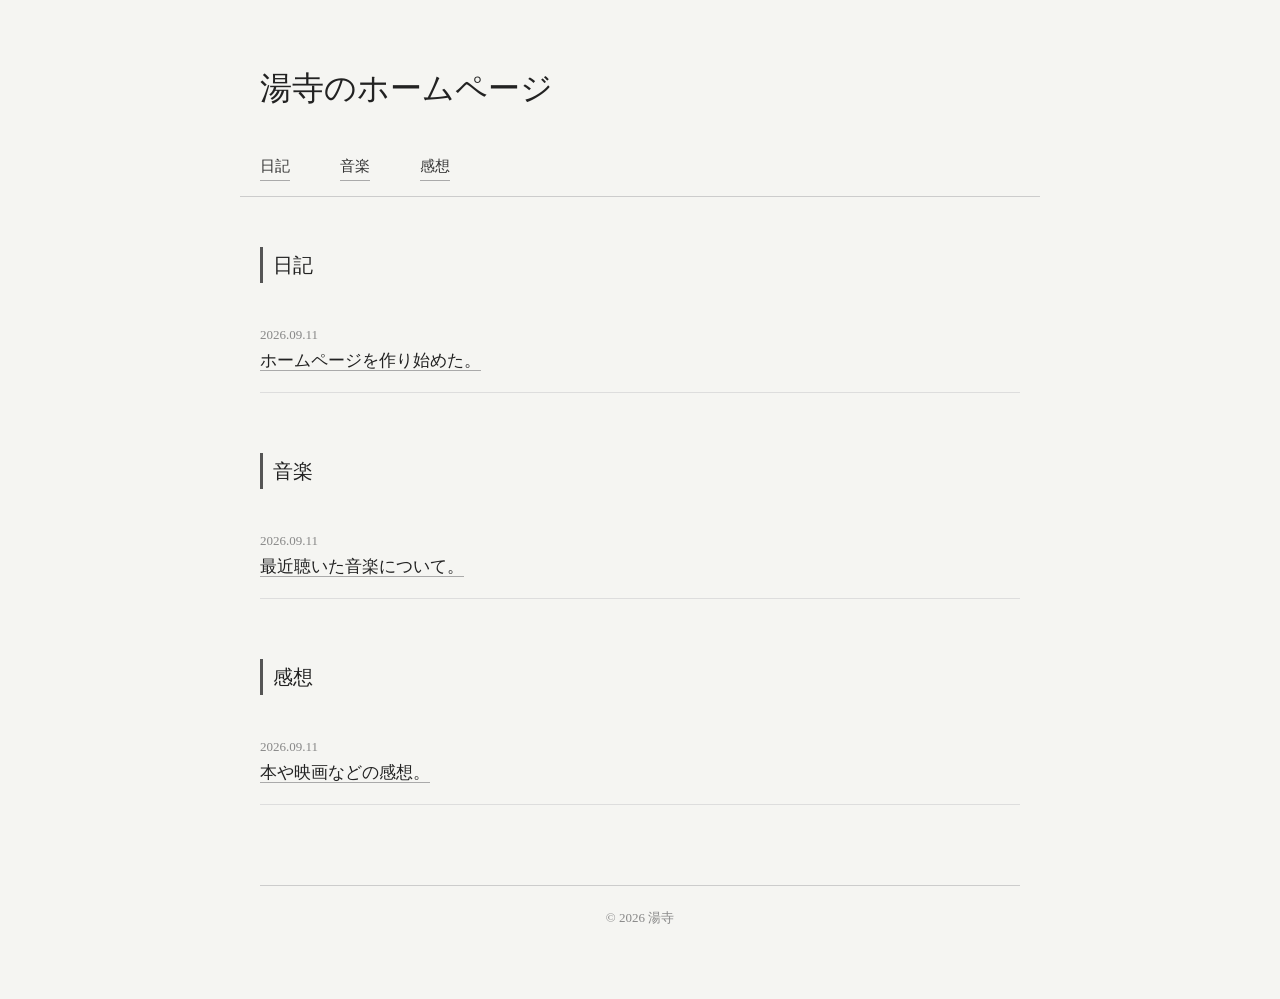
==== index.html @ 7c8d6493 "Update index.html" ====
<!DOCTYPE html>
<html lang="ja">
<head>
  <link rel="stylesheet" href="style.css">
  <meta charset="UTF-8">
  <meta name="viewport" content="width=device-width, initial-scale=1.0">

  <title>湯寺のホームページ</title>

  <style>
    body {
      margin: 0;
      background: #f5f5f2;
      color: #222;
      font-family: serif;
      line-height: 1.8;
    }

    header {
      max-width: 800px;
      margin: 60px auto 30px;
      padding: 0 20px;
    }

    h1 {
      font-size: 32px;
      font-weight: normal;
    }

    nav {
      max-width: 800px;
      margin: 0 auto 50px;
      padding: 0 20px 15px;
      border-bottom: 1px solid #ccc;
    }

    nav a {
      color: #333;
      text-decoration: none;
      margin-right: 25px;
    }

    main {
      max-width: 800px;
      margin: auto;
      padding: 0 20px;
    }

    section {
      margin-bottom: 60px;
    }

    h2 {
      font-size: 20px;
      font-weight: normal;
      border-left: 3px solid #555;
      padding-left: 10px;
    }

    .entry {
      border-bottom: 1px solid #ddd;
      padding: 15px 0;
    }

    .date {
      color: #888;
      font-size: 13px;
    }

    .entry a {
      color: #222;
      text-decoration: none;
      font-size: 17px;
    }

    footer {
      margin-top: 80px;
      padding: 20px;
      border-top: 1px solid #ccc;
      color: #888;
      font-size: 13px;
      text-align: center;
    }
  </style>
</head>

<body>

  <header>
    <h1>湯寺のホームページ</h1>
  </header>

  <nav>
    <a href="#diary">日記</a>
    <a href="#music">音楽</a>
    <a href="#impressions">感想</a>
  </nav>

  <main>

    <section id="diary">
      <h2>日記</h2>

      <div class="entry">
        <div class="date">2026.09.11</div>
        <a href="#">ホームページを作り始めた。</a>
      </div>

    </section>

    <section id="music">
      <h2>音楽</h2>

      <div class="entry">
        <div class="date">2026.09.11</div>
        <a href="#">最近聴いた音楽について。</a>
      </div>

    </section>

    <section id="impressions">
      <h2>感想</h2>

      <div class="entry">
        <div class="date">2026.09.11</div>
        <a href="#">本や映画などの感想。</a>
      </div>

    </section>

  </main>

  <footer>
    © 2026 湯寺
  </footer>

</body>
</html>
---- style.css ----
* {
    box-sizing: border-box;
}

body {
    margin: 0;
    background: #f7f7f4;
    color: #333;
    font-family: Georgia, "Times New Roman", "Yu Mincho", YuMincho, serif;
    font-size: 15px;
    line-height: 1.9;
}

header {
    max-width: 760px;
    margin: 70px auto 0;
    padding: 0 25px;
}

h1 {
    font-size: 22px;
    font-weight: normal;
    margin: 0 0 35px;
}

nav {
    display: flex;
    gap: 25px;
}

a {
    color: #333;
    text-decoration: none;
    border-bottom: 1px solid #aaa;
}

a:hover {
    opacity: 0.5;
}

main {
    max-width: 760px;
    margin: 90px auto;
    padding: 0 25px;
}

.intro {
    margin-bottom: 90px;
}

section {
    margin-bottom: 80px;
}

h2 {
    font-size: 17px;
    font-weight: normal;
    margin-bottom: 25px;
}

ul {
    list-style: none;
    padding: 0;
    margin: 0 0 20px;
}

li {
    margin-bottom: 8px;
}

li span {
    color: #888;
    margin-right: 15px;
    font-size: 13px;
}

.more {
    font-size: 13px;
}

footer {
    max-width: 760px;
    margin: 120px auto 50px;
    padding: 0 25px;
    color: #999;
    font-size: 12px;
}
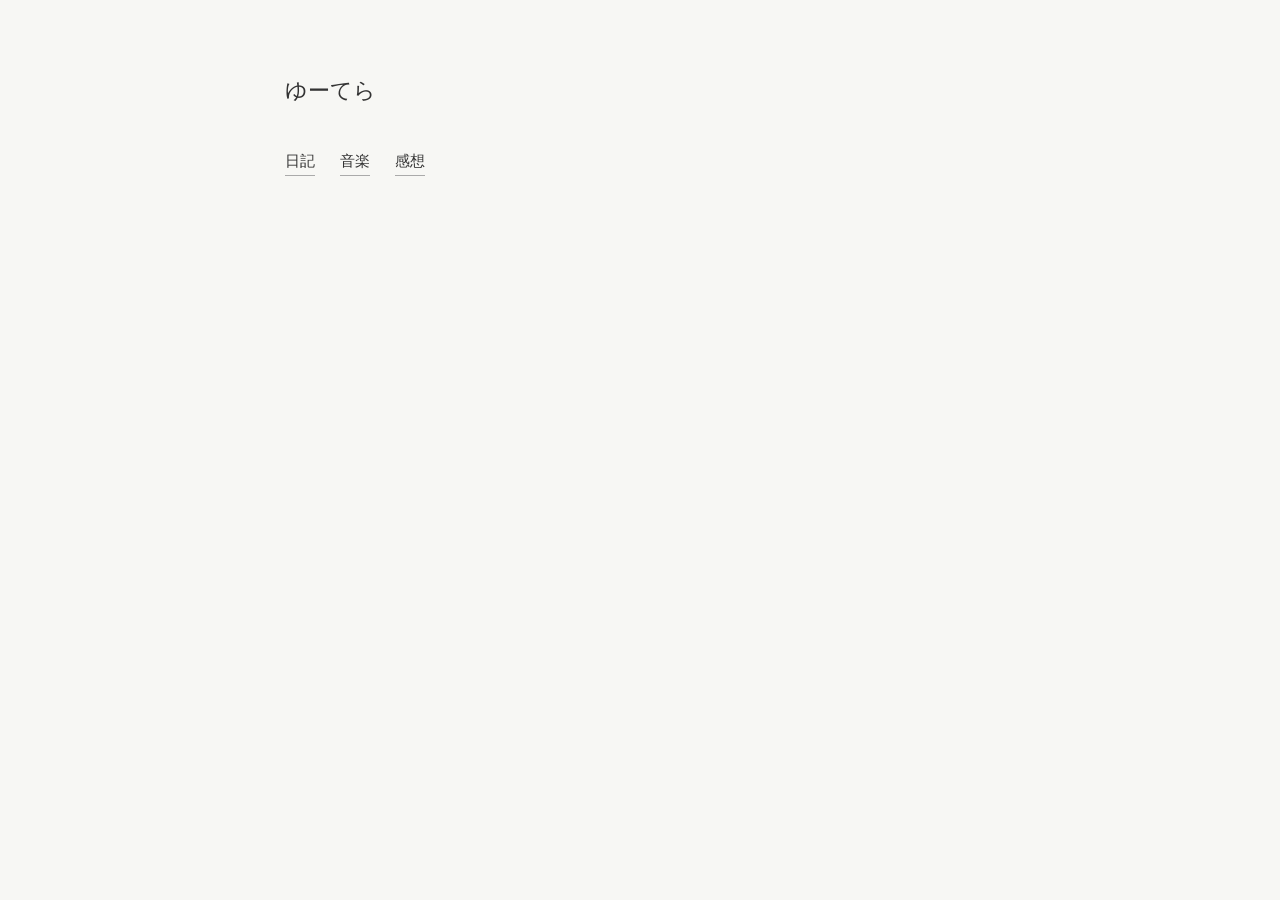
==== commit 35d62828: "Update index.html" ====
--- a/index.html
+++ b/index.html
@@ -1,138 +1,24 @@
 <!DOCTYPE html>
 <html lang="ja">
+
 <head>
-  <link rel="stylesheet" href="style.css">
-  <meta charset="UTF-8">
-  <meta name="viewport" content="width=device-width, initial-scale=1.0">
-
-  <title>湯寺のホームページ</title>
-
-  <style>
-    body {
-      margin: 0;
-      background: #f5f5f2;
-      color: #222;
-      font-family: serif;
-      line-height: 1.8;
-    }
-
-    header {
-      max-width: 800px;
-      margin: 60px auto 30px;
-      padding: 0 20px;
-    }
-
-    h1 {
-      font-size: 32px;
-      font-weight: normal;
-    }
-
-    nav {
-      max-width: 800px;
-      margin: 0 auto 50px;
-      padding: 0 20px 15px;
-      border-bottom: 1px solid #ccc;
-    }
-
-    nav a {
-      color: #333;
-      text-decoration: none;
-      margin-right: 25px;
-    }
-
-    main {
-      max-width: 800px;
-      margin: auto;
-      padding: 0 20px;
-    }
-
-    section {
-      margin-bottom: 60px;
-    }
-
-    h2 {
-      font-size: 20px;
-      font-weight: normal;
-      border-left: 3px solid #555;
-      padding-left: 10px;
-    }
-
-    .entry {
-      border-bottom: 1px solid #ddd;
-      padding: 15px 0;
-    }
-
-    .date {
-      color: #888;
-      font-size: 13px;
-    }
-
-    .entry a {
-      color: #222;
-      text-decoration: none;
-      font-size: 17px;
-    }
-
-    footer {
-      margin-top: 80px;
-      padding: 20px;
-      border-top: 1px solid #ccc;
-      color: #888;
-      font-size: 13px;
-      text-align: center;
-    }
-  </style>
+    <meta charset="UTF-8">
+    <meta name="viewport" content="width=device-width, initial-scale=1.0">
+    <title>ゆーてら</title>
+    <link rel="stylesheet" href="style.css">
 </head>
 
 <body>
 
-  <header>
-    <h1>湯寺のホームページ</h1>
-  </header>
+<header>
+    <h1>ゆーてら</h1>
 
-  <nav>
-    <a href="#diary">日記</a>
-    <a href="#music">音楽</a>
-    <a href="#impressions">感想</a>
-  </nav>
-
-  <main>
-
-    <section id="diary">
-      <h2>日記</h2>
-
-      <div class="entry">
-        <div class="date">2026.09.11</div>
-        <a href="#">ホームページを作り始めた。</a>
-      </div>
-
-    </section>
-
-    <section id="music">
-      <h2>音楽</h2>
-
-      <div class="entry">
-        <div class="date">2026.09.11</div>
-        <a href="#">最近聴いた音楽について。</a>
-      </div>
-
-    </section>
-
-    <section id="impressions">
-      <h2>感想</h2>
-
-      <div class="entry">
-        <div class="date">2026.09.11</div>
-        <a href="#">本や映画などの感想。</a>
-      </div>
-
-    </section>
-
-  </main>
-
-  <footer>
-    © 2026 湯寺
-  </footer>
+    <nav>
+        <a href="diary.html">日記</a>
+        <a href="music.html">音楽</a>
+        <a href="impressions.html">感想</a>
+    </nav>
+</header>
 
 </body>
 </html>
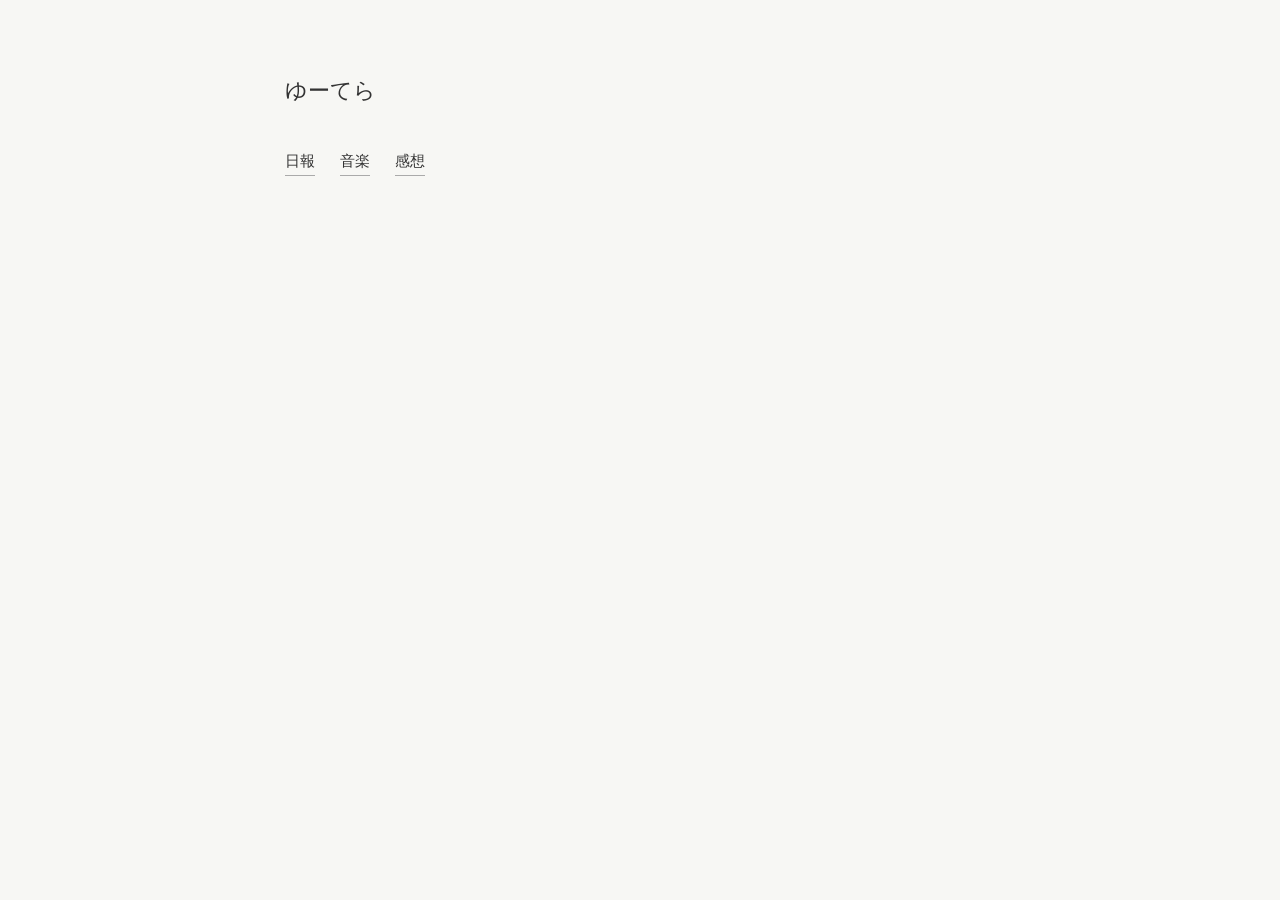
==== commit 6cb555b9: "Update index.html" ====
--- a/index.html
+++ b/index.html
@@ -6,6 +6,7 @@
     <meta name="viewport" content="width=device-width, initial-scale=1.0">
     <title>ゆーてら</title>
     <link rel="stylesheet" href="style.css">
+    <script src="transition.js"></script>
 </head>
 
 <body>
@@ -14,7 +15,7 @@
     <h1>ゆーてら</h1>
 
     <nav>
-        <a href="diary.html">日記</a>
+        <a href="diary.html">日報</a>
         <a href="music.html">音楽</a>
         <a href="impressions.html">感想</a>
     </nav>
--- a/style.css
+++ b/style.css
@@ -85,3 +85,63 @@
     color: #999;
     font-size: 12px;
 }
+.current {
+    text-shadow: 0 0 5px #aaa;
+}
+header {
+    position: relative;
+}
+
+header {
+    position: relative;
+}
+
+.diary-nav {
+    position: absolute;
+    top: 0;
+    right: 25px;
+}
+@view-transition {
+    navigation: auto;
+}
+
+/* 古いページと新しいページを重ねる */
+::view-transition-image-pair(root) {
+    isolation: auto;
+}
+
+::view-transition-old(root),
+::view-transition-new(root) {
+    animation: none;
+    mix-blend-mode: normal;
+}
+
+/* 新しいページが左から入ってくる */
+html:active-view-transition-type(forward)::view-transition-new(root) {
+    animation: enter-from-left 0.45s ease both;
+}
+
+/* ホームへ戻るとき、現在のページが左へ帰る */
+html:active-view-transition-type(home)::view-transition-old(root) {
+    animation: leave-to-left 0.45s ease both;
+}
+
+@keyframes enter-from-left {
+    from {
+        transform: translateX(-100%);
+    }
+
+    to {
+        transform: translateX(0);
+    }
+}
+
+@keyframes leave-to-left {
+    from {
+        transform: translateX(0);
+    }
+
+    to {
+        transform: translateX(-100%);
+    }
+}
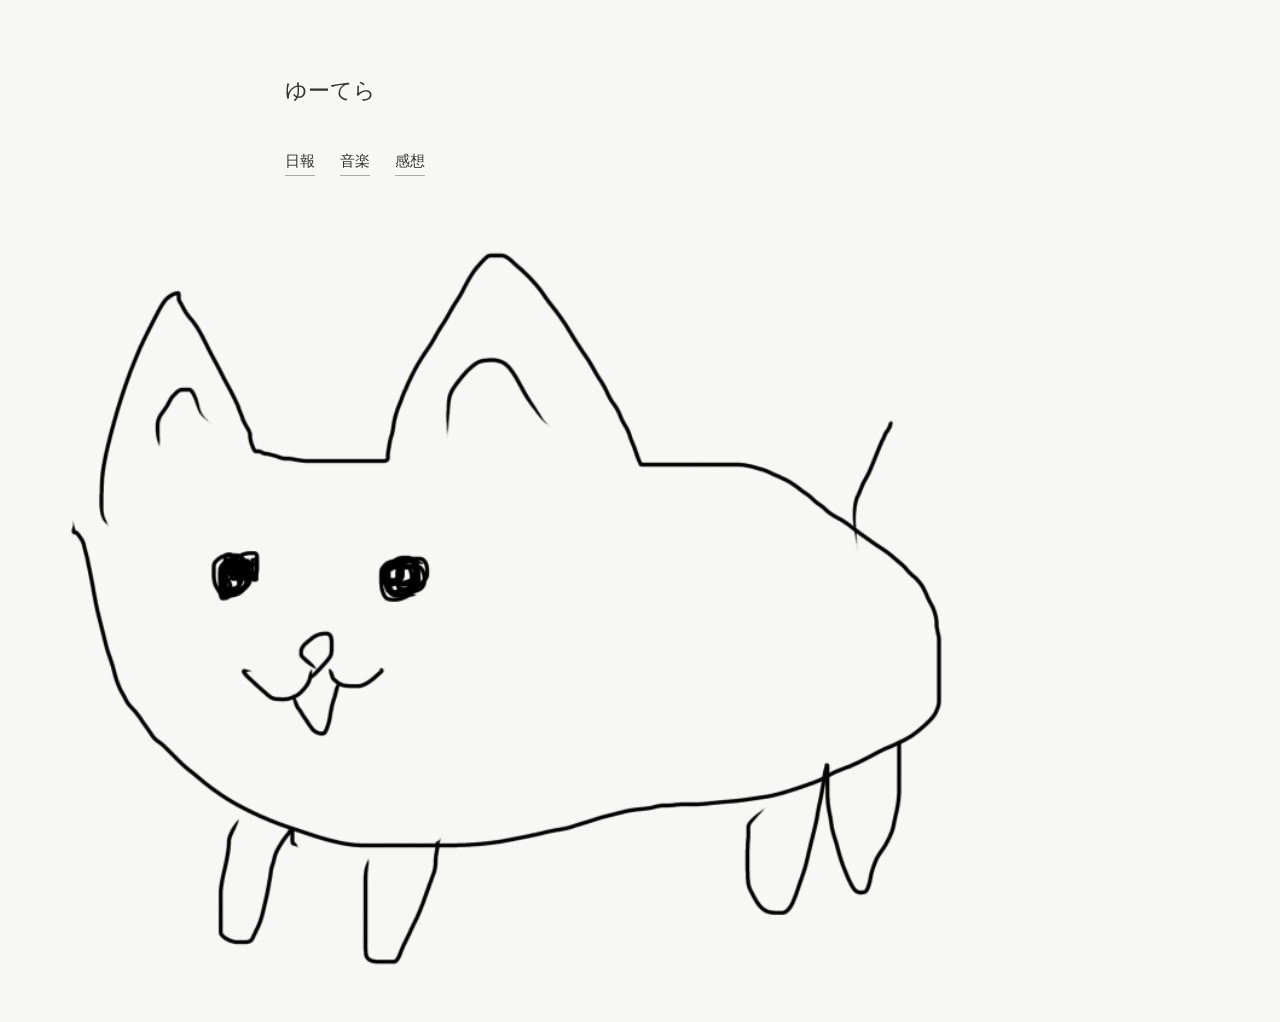
==== commit 86eee1e7: "Update index.html" ====
--- a/index.html
+++ b/index.html
@@ -20,6 +20,8 @@
         <a href="impressions.html">感想</a>
     </nav>
 </header>
-
+    <img src="images/IMG_5358.jpeg" alt="画像" class="top-image">
 </body>
 </html>
+
+<!-- update -->
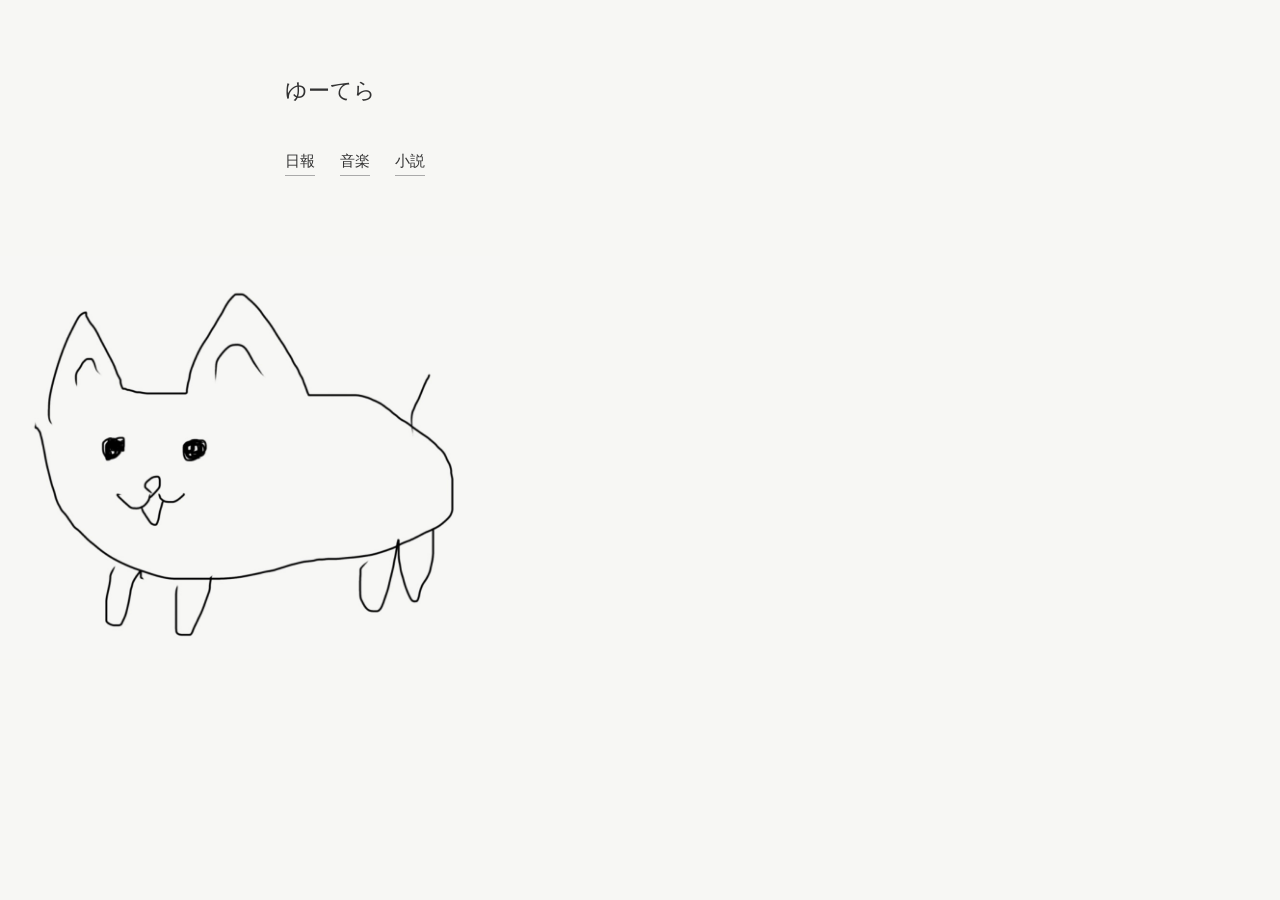
==== commit a0c647e3: "Change link text from '感想' to '小説'" ====
--- a/index.html
+++ b/index.html
@@ -17,7 +17,7 @@
     <nav>
         <a href="diary.html">日報</a>
         <a href="music.html">音楽</a>
-        <a href="impressions.html">感想</a>
+        <a href="impressions.html">小説</a>
     </nav>
 </header>
     <img src="images/IMG_5358.jpeg" alt="画像" class="top-image">
--- a/style.css
+++ b/style.css
@@ -145,3 +145,8 @@
         transform: translateX(-100%);
     }
 }
+.top-image {
+    width: 80%;
+    max-width: 500px;
+    margin-top: 80px;
+}
